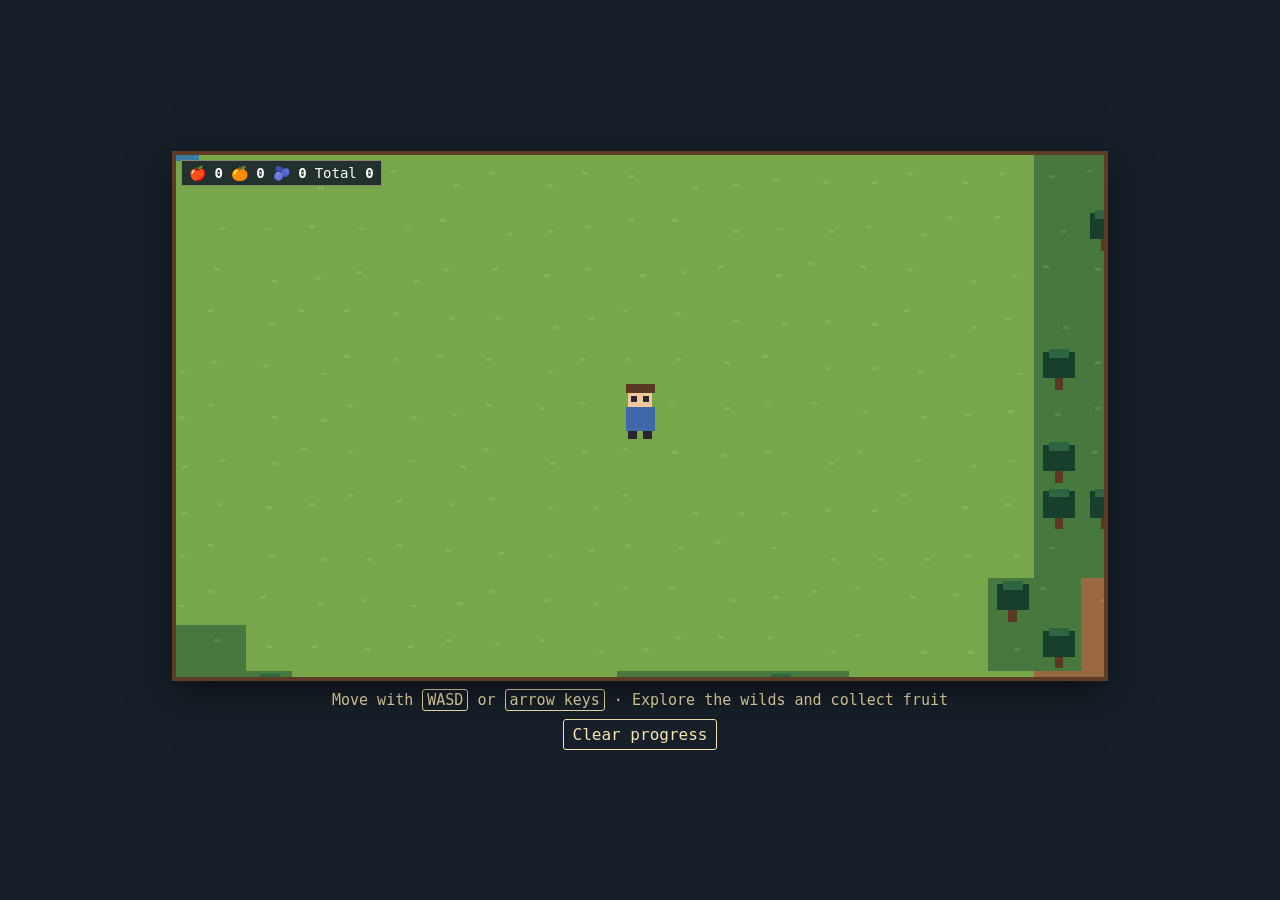
==== wildharvest/index.html @ d62f690c "Rename game to Wildharvest" ====
<!doctype html>
<html lang="en">
<head>
  <meta charset="utf-8">
  <meta name="viewport" content="width=device-width, initial-scale=1, viewport-fit=cover">
  <meta name="theme-color" content="#17202a">
  <title>Wildharvest</title>
  <link rel="manifest" href="manifest.webmanifest">
  <link rel="icon" href="icon.svg" type="image/svg+xml">
  <link rel="stylesheet" href="style.css">
</head>
<body>
  <main>
    <section class="game" aria-label="Wildharvest game">
      <canvas id="game" width="320" height="180" tabindex="0">
        Your browser needs Canvas support to play Wildharvest.
      </canvas>
      <div class="hud" aria-live="polite">
        <span>🍎 <b id="apple">0</b></span>
        <span>🍊 <b id="orange">0</b></span>
        <span>🫐 <b id="blueberry">0</b></span>
        <span>Total <b id="total">0</b></span>
      </div>
    </section>
    <div class="controls" aria-label="Movement controls">
      <button class="up" type="button" data-key="arrowup" aria-label="Move up">▲</button>
      <button class="left" type="button" data-key="arrowleft" aria-label="Move left">◀</button>
      <button class="down" type="button" data-key="arrowdown" aria-label="Move down">▼</button>
      <button class="right" type="button" data-key="arrowright" aria-label="Move right">▶</button>
    </div>
    <p>Move with <span class="touch-hint">the D-pad</span><span class="keyboard-hint"><kbd>WASD</kbd> or <kbd>arrow keys</kbd></span> · Explore the wilds and collect fruit</p>
    <button id="clear-progress" type="button">Clear progress</button>
  </main>
  <script src="game.js"></script>
  <script>if ('serviceWorker' in navigator) navigator.serviceWorker.register('sw.js');</script>
</body>
</html>
---- wildharvest/style.css ----
:root { color-scheme: dark; font-family: ui-monospace, SFMono-Regular, Consolas, monospace; }
* { box-sizing: border-box; }
body {
  min-height: 100vh; min-height: 100dvh; margin: 0; display: grid; place-items: center;
  background: #17202a; color: #f8e7b0;
}
main {
  width: min(960px, 100%); padding: max(12px, env(safe-area-inset-top)) max(12px, env(safe-area-inset-right))
    max(12px, env(safe-area-inset-bottom)) max(12px, env(safe-area-inset-left)); text-align: center;
}
.game { position: relative; border: 4px solid #5e3b24; box-shadow: 0 12px 40px #0008; background: #203f4a; }
canvas {
  display: block; width: 100%; aspect-ratio: 16 / 9; image-rendering: pixelated;
  image-rendering: crisp-edges; outline: 0;
}
.hud {
  position: absolute; top: 5px; left: 5px; display: flex; gap: 8px;
  padding: 4px 7px; background: #17202add; border: 1px solid #f8e7b077;
  color: white; font-size: clamp(9px, 1.8vw, 14px); pointer-events: none;
}
p { margin: 10px 0 0; font-size: clamp(11px, 2vw, 15px); }
kbd { padding: 1px 4px; border: 1px solid #f8e7b0; border-radius: 3px; }
.controls, .touch-hint { display: none; }
button {
  margin-top: 10px; padding: 5px 9px; border: 1px solid #f8e7b0; border-radius: 3px;
  background: transparent; color: inherit; font: inherit; cursor: pointer;
}
button:hover, button:focus-visible { background: #f8e7b022; }

@media (any-pointer: coarse) {
  .controls {
    display: grid; grid-template: repeat(2, 52px) / repeat(3, 52px); justify-content: center;
    gap: 4px; margin-top: 12px; touch-action: none; user-select: none; -webkit-user-select: none;
  }
  .controls button { margin: 0; padding: 0; font-size: 22px; -webkit-tap-highlight-color: transparent; }
  .controls button:active { background: #f8e7b044; }
  .up { grid-column: 2; }
  .left { grid-area: 2 / 1; }
  .down { grid-area: 2 / 2; }
  .right { grid-area: 2 / 3; }
  .touch-hint { display: inline; }
  .keyboard-hint { display: none; }
}

@media (any-pointer: coarse) and (orientation: landscape) and (max-height: 600px) {
  main { display: grid; grid-template-columns: minmax(0, 1fr) auto; align-items: center; gap: 8px 12px; }
  .game { grid-row: 1 / 4; width: min(100%, calc(177.78dvh - 43px)); justify-self: center; }
  .controls { grid-column: 2; margin: 0; }
  p { grid-column: 2; max-width: 180px; margin: 0; }
  #clear-progress { grid-column: 2; margin: 0; justify-self: center; }
}
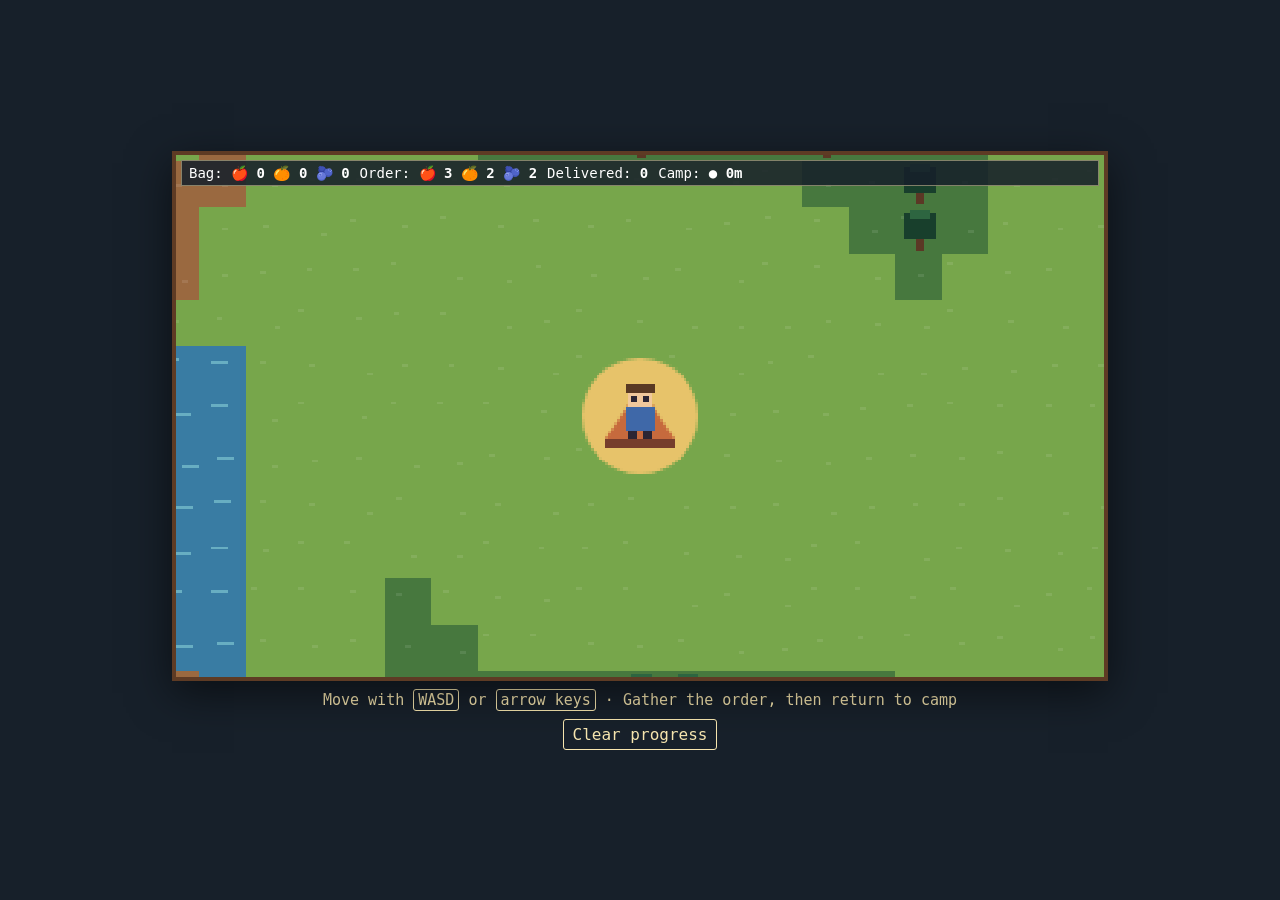
==== commit e8b26d5c: "Add harvest order delivery loop" ====
--- a/wildharvest/index.html
+++ b/wildharvest/index.html
@@ -16,11 +16,12 @@
         Your browser needs Canvas support to play Wildharvest.
       </canvas>
       <div class="hud" aria-live="polite">
-        <span>🍎 <b id="apple">0</b></span>
-        <span>🍊 <b id="orange">0</b></span>
-        <span>🫐 <b id="blueberry">0</b></span>
-        <span>Total <b id="total">0</b></span>
+        <span>Bag: 🍎 <b id="apple">0</b> 🍊 <b id="orange">0</b> 🫐 <b id="blueberry">0</b></span>
+        <span>Order: 🍎 <b id="apple-needed">0</b> 🍊 <b id="orange-needed">0</b> 🫐 <b id="blueberry-needed">0</b></span>
+        <span>Delivered: <b id="orders-completed">0</b></span>
+        <span>Camp: <b id="camp-direction">● 0m</b></span>
       </div>
+      <div id="delivery" class="delivery" role="status">Order delivered!</div>
     </section>
     <div class="controls" aria-label="Movement controls">
       <button class="up" type="button" data-key="arrowup" aria-label="Move up">▲</button>
@@ -28,7 +29,7 @@
       <button class="down" type="button" data-key="arrowdown" aria-label="Move down">▼</button>
       <button class="right" type="button" data-key="arrowright" aria-label="Move right">▶</button>
     </div>
-    <p>Move with <span class="touch-hint">the D-pad</span><span class="keyboard-hint"><kbd>WASD</kbd> or <kbd>arrow keys</kbd></span> · Explore the wilds and collect fruit</p>
+    <p>Move with <span class="touch-hint">the D-pad</span><span class="keyboard-hint"><kbd>WASD</kbd> or <kbd>arrow keys</kbd></span> · Gather the order, then return to camp</p>
     <button id="clear-progress" type="button">Clear progress</button>
   </main>
   <script src="game.js"></script>
--- a/wildharvest/style.css
+++ b/wildharvest/style.css
@@ -14,10 +14,16 @@
   image-rendering: crisp-edges; outline: 0;
 }
 .hud {
-  position: absolute; top: 5px; left: 5px; display: flex; gap: 8px;
+  position: absolute; top: 5px; left: 5px; right: 5px; display: flex; flex-wrap: wrap; gap: 3px 10px;
   padding: 4px 7px; background: #17202add; border: 1px solid #f8e7b077;
   color: white; font-size: clamp(9px, 1.8vw, 14px); pointer-events: none;
 }
+.delivery {
+  position: absolute; left: 50%; top: 25%; translate: -50% -50%; padding: 6px 10px;
+  background: #17202add; border: 1px solid #f8e7b0; opacity: 0; pointer-events: none;
+  transition: opacity .2s; white-space: nowrap;
+}
+.delivery.visible { opacity: 1; }
 p { margin: 10px 0 0; font-size: clamp(11px, 2vw, 15px); }
 kbd { padding: 1px 4px; border: 1px solid #f8e7b0; border-radius: 3px; }
 .controls, .touch-hint { display: none; }
@@ -26,6 +32,12 @@
   background: transparent; color: inherit; font: inherit; cursor: pointer;
 }
 button:hover, button:focus-visible { background: #f8e7b022; }
+
+@media (any-pointer: coarse), (max-width: 600px) {
+  main { height: 100vh; height: 100dvh; display: flex; flex-direction: column; }
+  .game { flex: 1; min-height: 0; }
+  canvas { height: 100%; aspect-ratio: auto; }
+}
 
 @media (any-pointer: coarse) {
   .controls {
@@ -41,11 +53,3 @@
   .touch-hint { display: inline; }
   .keyboard-hint { display: none; }
 }
-
-@media (any-pointer: coarse) and (orientation: landscape) and (max-height: 600px) {
-  main { display: grid; grid-template-columns: minmax(0, 1fr) auto; align-items: center; gap: 8px 12px; }
-  .game { grid-row: 1 / 4; width: min(100%, calc(177.78dvh - 43px)); justify-self: center; }
-  .controls { grid-column: 2; margin: 0; }
-  p { grid-column: 2; max-width: 180px; margin: 0; }
-  #clear-progress { grid-column: 2; margin: 0; justify-self: center; }
-}
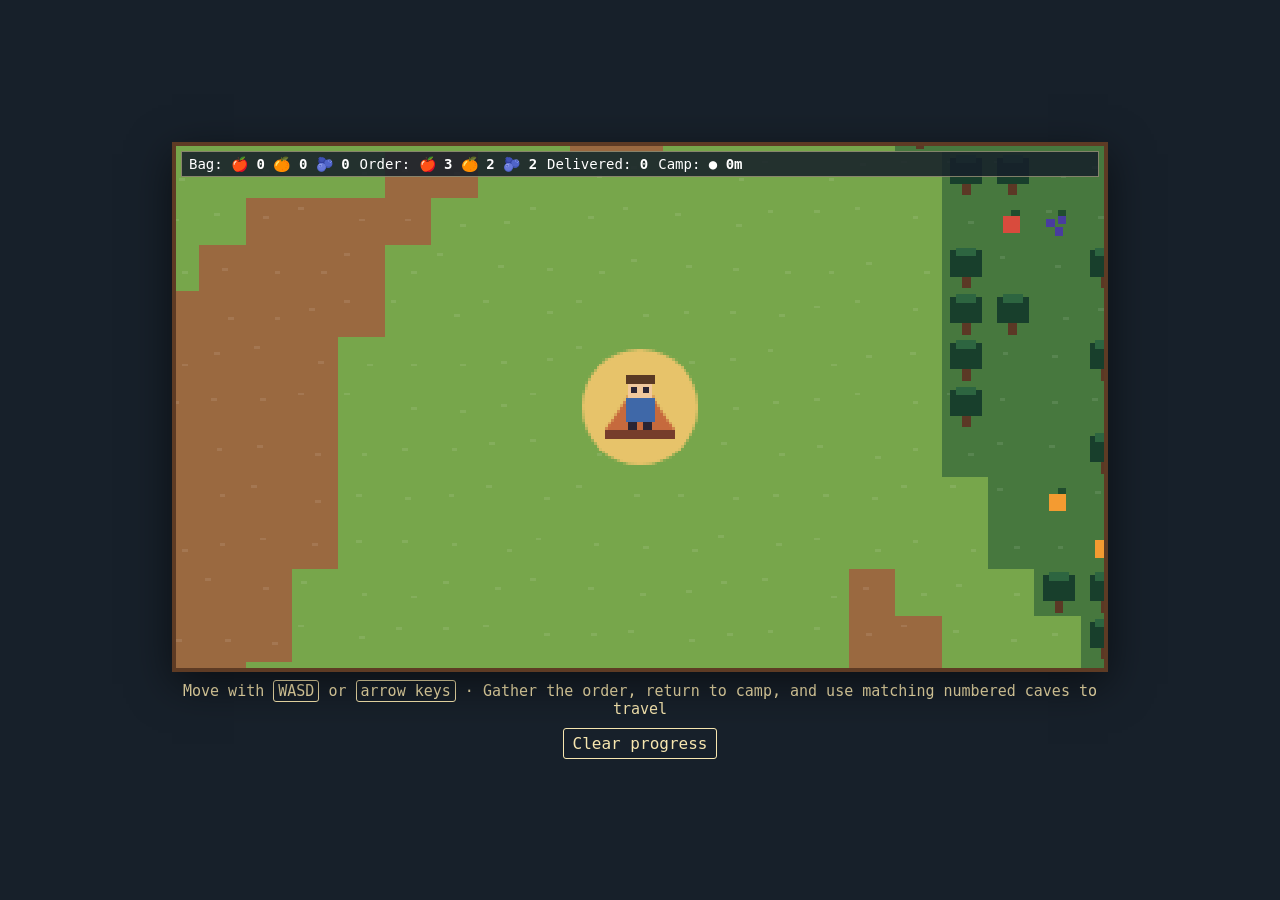
==== commit eae5c841: "Add numbered two-way caves" ====
--- a/wildharvest/index.html
+++ b/wildharvest/index.html
@@ -29,7 +29,7 @@
       <button class="down" type="button" data-key="arrowdown" aria-label="Move down">▼</button>
       <button class="right" type="button" data-key="arrowright" aria-label="Move right">▶</button>
     </div>
-    <p>Move with <span class="touch-hint">the D-pad</span><span class="keyboard-hint"><kbd>WASD</kbd> or <kbd>arrow keys</kbd></span> · Gather the order, then return to camp</p>
+    <p>Move with <span class="touch-hint">the D-pad</span><span class="keyboard-hint"><kbd>WASD</kbd> or <kbd>arrow keys</kbd></span> · Gather the order, return to camp, and use matching numbered caves to travel</p>
     <button id="clear-progress" type="button">Clear progress</button>
   </main>
   <script src="game.js"></script>
--- a/wildharvest/style.css
+++ b/wildharvest/style.css
@@ -1,5 +1,5 @@
 :root { color-scheme: dark; font-family: ui-monospace, SFMono-Regular, Consolas, monospace; }
-* { box-sizing: border-box; }
+* { box-sizing: border-box; user-select: none; -webkit-user-select: none; }
 body {
   min-height: 100vh; min-height: 100dvh; margin: 0; display: grid; place-items: center;
   background: #17202a; color: #f8e7b0;
@@ -42,7 +42,7 @@
 @media (any-pointer: coarse) {
   .controls {
     display: grid; grid-template: repeat(2, 52px) / repeat(3, 52px); justify-content: center;
-    gap: 4px; margin-top: 12px; touch-action: none; user-select: none; -webkit-user-select: none;
+    gap: 4px; margin-top: 12px; touch-action: none;
   }
   .controls button { margin: 0; padding: 0; font-size: 22px; -webkit-tap-highlight-color: transparent; }
   .controls button:active { background: #f8e7b044; }
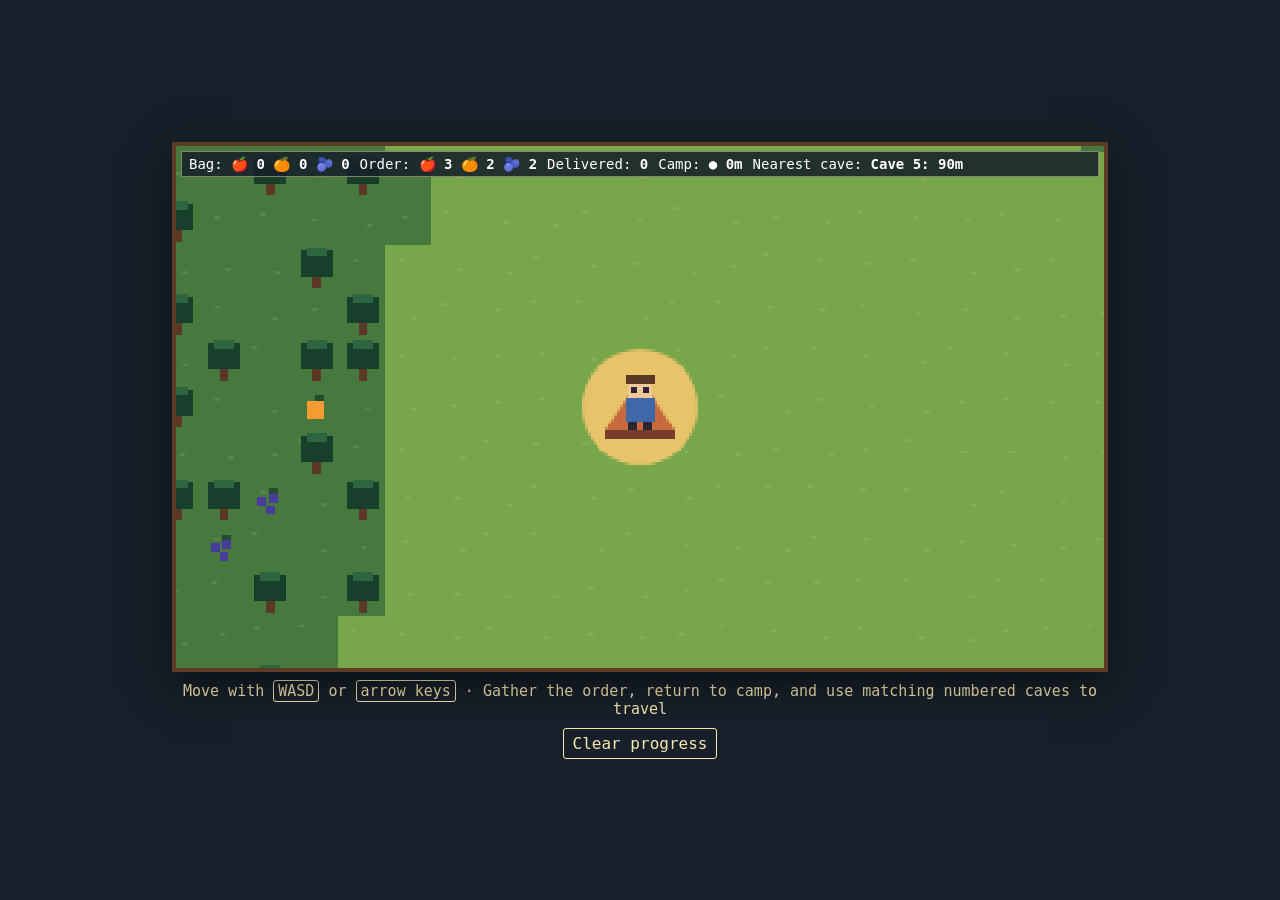
==== commit 855025ed: "Show nearest cave in HUD" ====
--- a/wildharvest/index.html
+++ b/wildharvest/index.html
@@ -20,6 +20,7 @@
         <span>Order: 🍎 <b id="apple-needed">0</b> 🍊 <b id="orange-needed">0</b> 🫐 <b id="blueberry-needed">0</b></span>
         <span>Delivered: <b id="orders-completed">0</b></span>
         <span>Camp: <b id="camp-direction">● 0m</b></span>
+        <span>Nearest cave: <b id="cave-distance">-</b></span>
       </div>
       <div id="delivery" class="delivery" role="status">Order delivered!</div>
     </section>
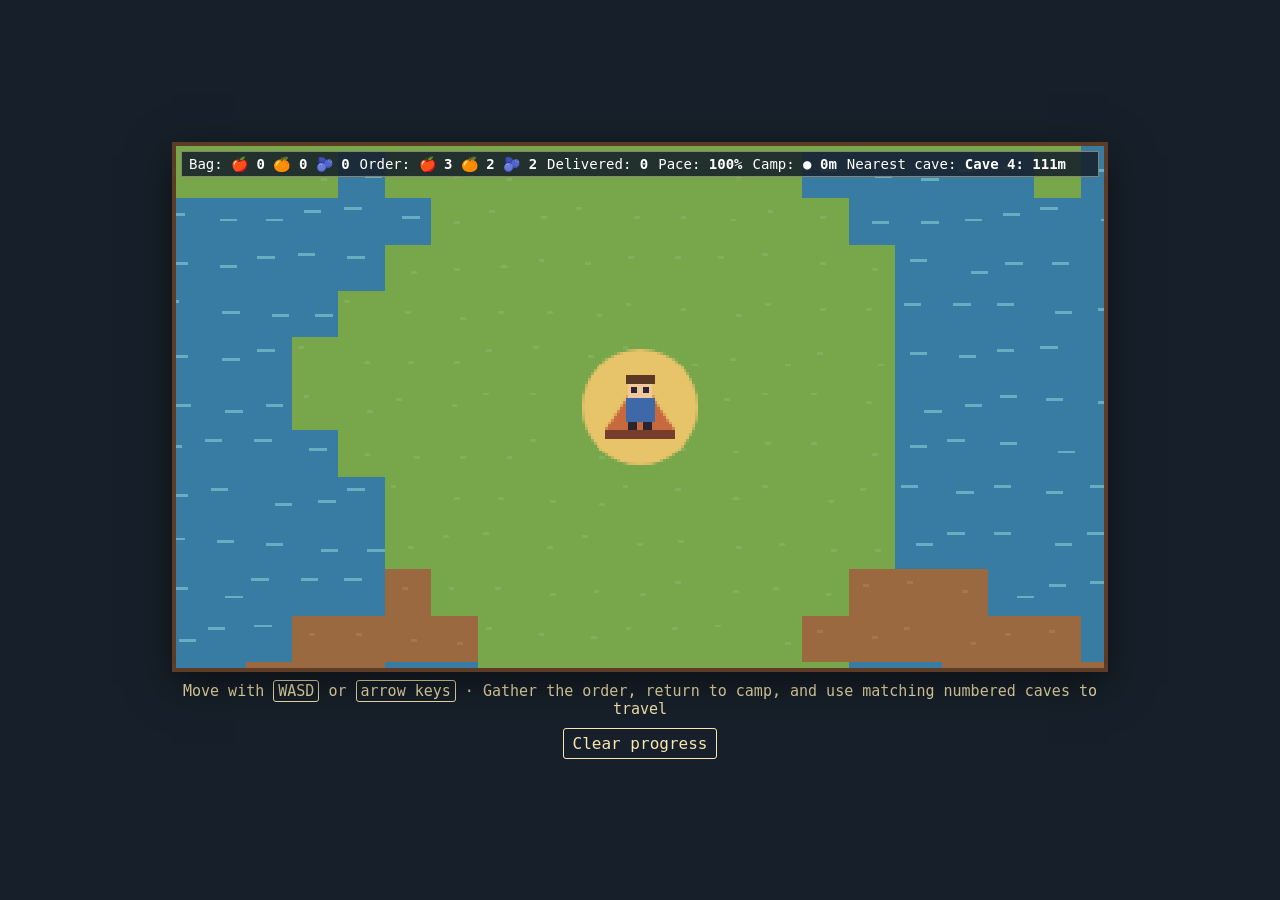
==== commit 1cc0ec22: "Add delivery pace progression" ====
--- a/wildharvest/index.html
+++ b/wildharvest/index.html
@@ -19,6 +19,7 @@
         <span>Bag: 🍎 <b id="apple">0</b> 🍊 <b id="orange">0</b> 🫐 <b id="blueberry">0</b></span>
         <span>Order: 🍎 <b id="apple-needed">0</b> 🍊 <b id="orange-needed">0</b> 🫐 <b id="blueberry-needed">0</b></span>
         <span>Delivered: <b id="orders-completed">0</b></span>
+        <span>Pace: <b id="pace">100%</b></span>
         <span>Camp: <b id="camp-direction">● 0m</b></span>
         <span>Nearest cave: <b id="cave-distance">-</b></span>
       </div>
